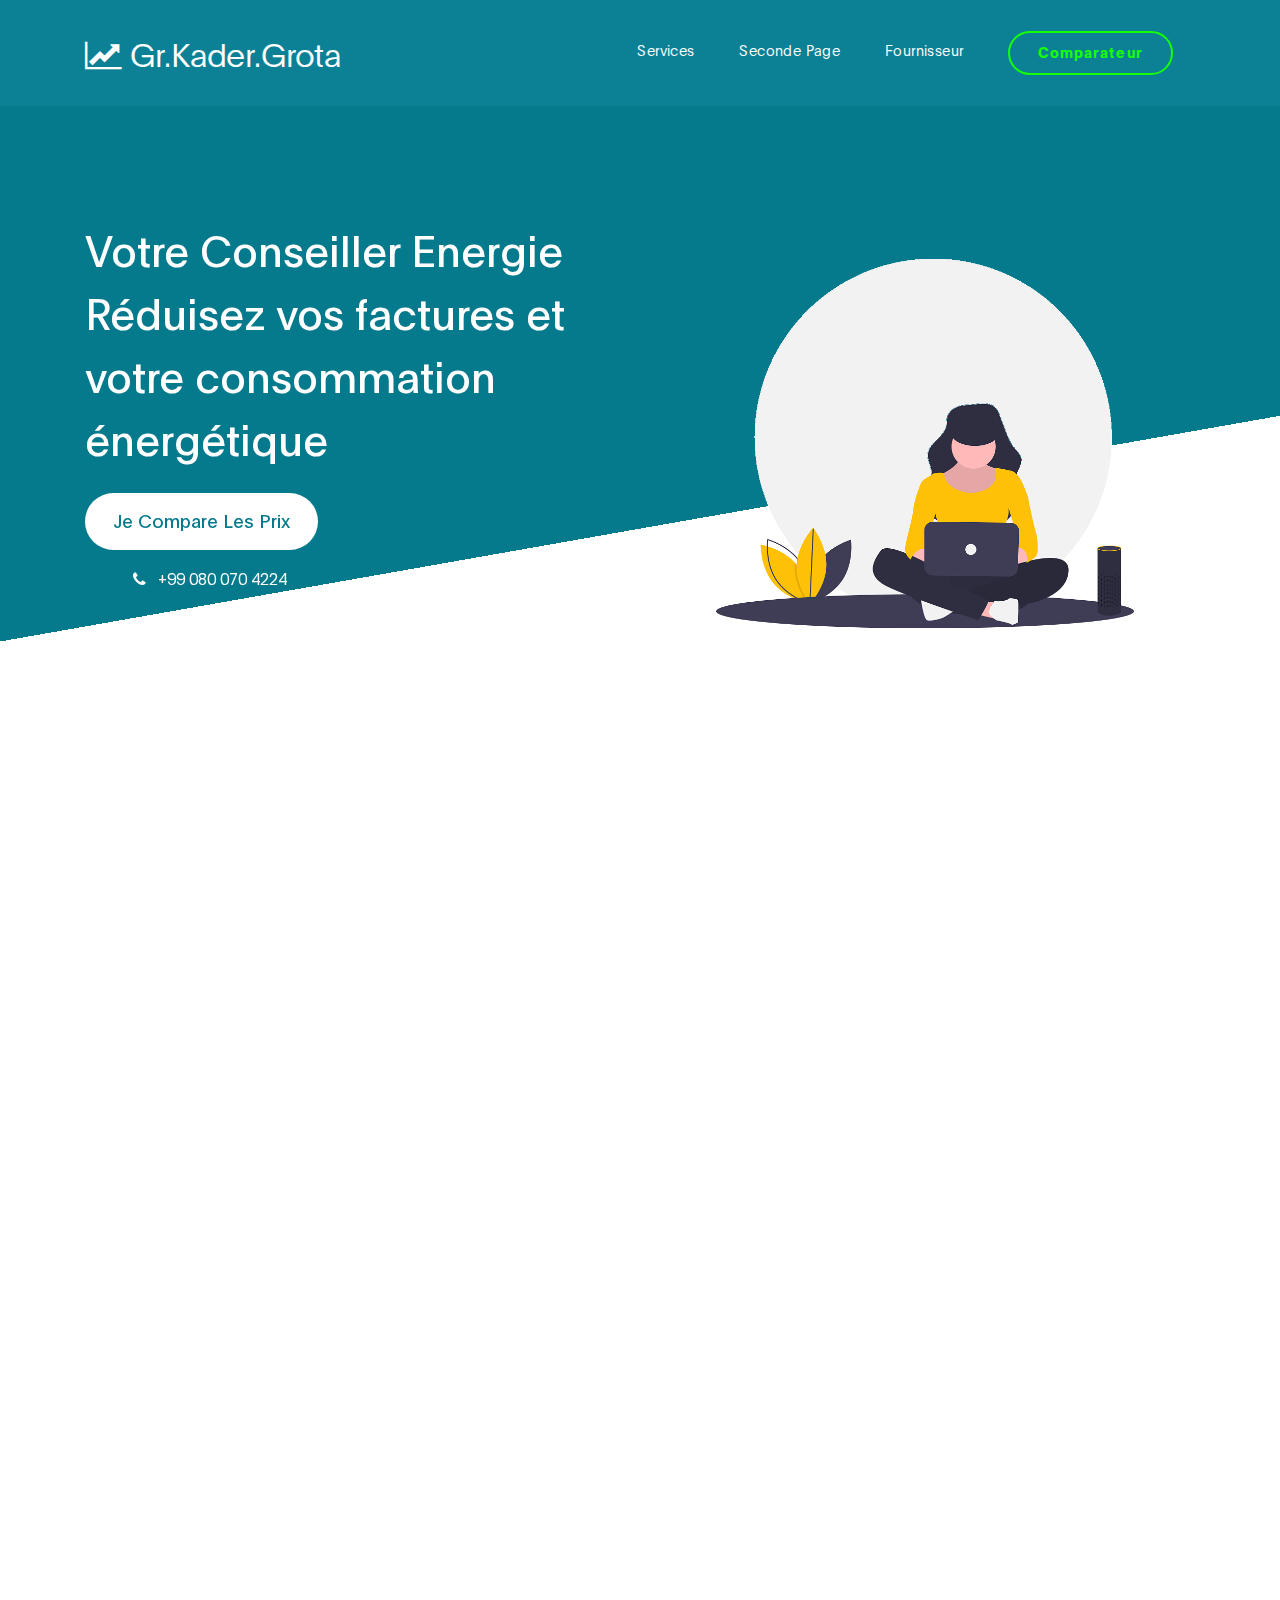
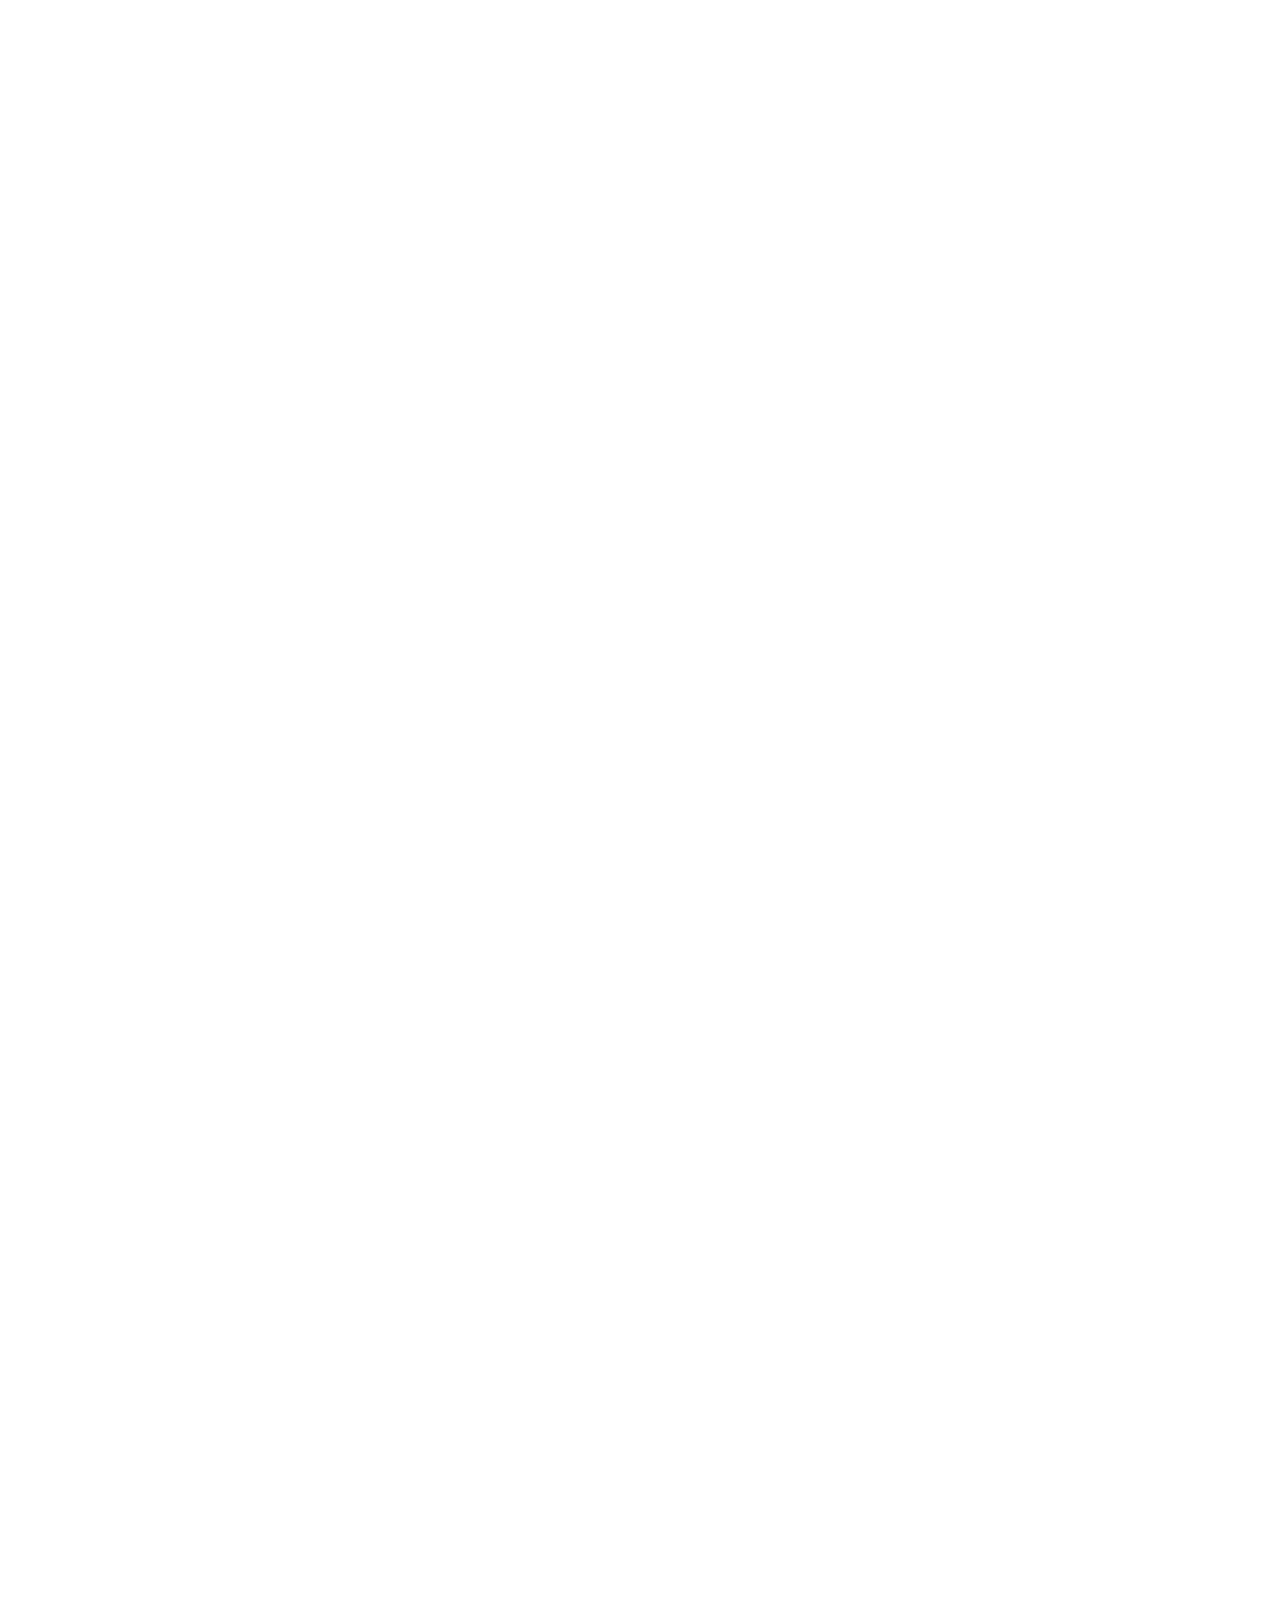
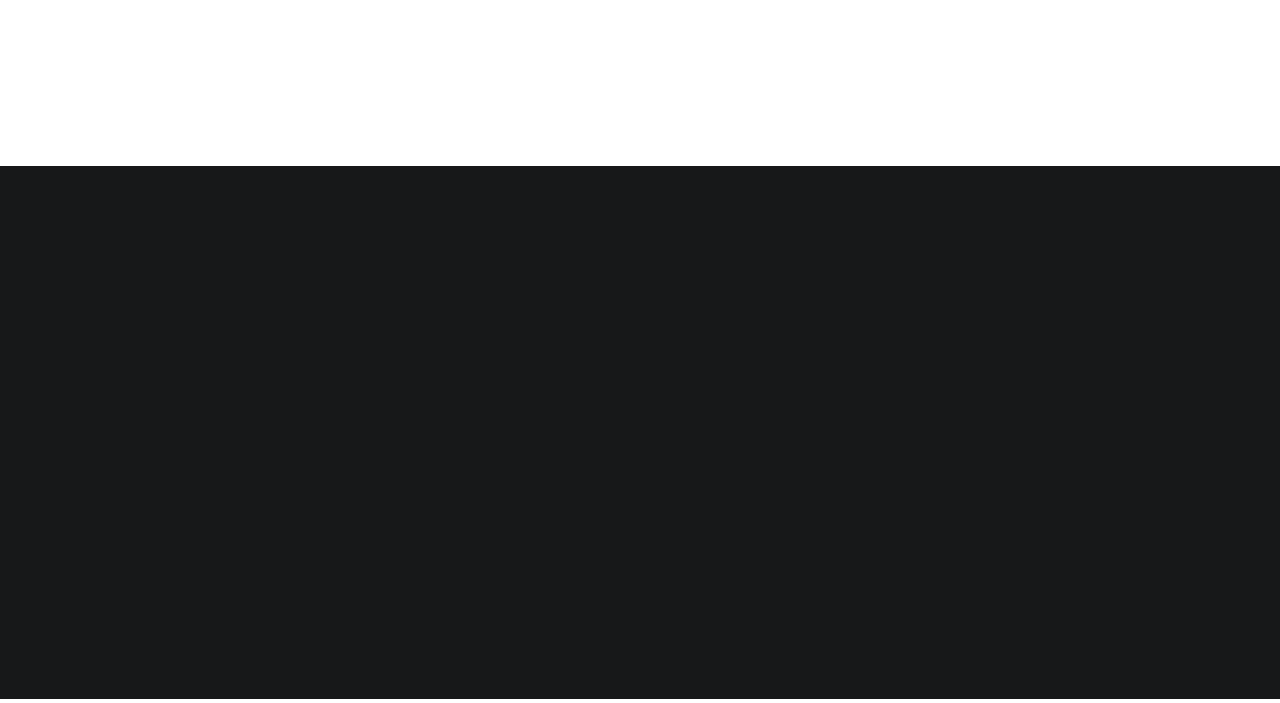
==== index.html @ 61ade0d9 "Add files via upload" ====
<!DOCTYPE html>
<html lang="en">
<head>

     <title>Digital Trend HTML Template</title>
<!--

DIGITAL TREND

https://templatemo.com/tm-538-digital-trend

-->
     <meta charset="UTF-8">
     <meta http-equiv="X-UA-Compatible" content="IE=Edge">
     <meta name="description" content="">
     <meta name="keywords" content="">
     <meta name="author" content="">
     <meta name="viewport" content="width=device-width, initial-scale=1, maximum-scale=1">

     <link rel="stylesheet" href="css/bootstrap.min.css">
     <link rel="stylesheet" href="css/font-awesome.min.css">
     <link rel="stylesheet" href="css/aos.css">
     <link rel="stylesheet" href="css/owl.carousel.min.css">
     <link rel="stylesheet" href="css/owl.theme.default.min.css">

     <!-- MAIN CSS -->
     <link rel="stylesheet" href="css/templatemo-digital-trend.css">

</head>
<body>

     <!-- MENU BAR -->
    <nav class="navbar navbar-expand-lg">
        <div class="container">
            <a class="navbar-brand" href="index.html">
              <i class="fa fa-line-chart"></i>
              Gr.Kader.Grota 
            </a>

            <button class="navbar-toggler" type="button" data-toggle="collapse" data-target="#navbarNav" aria-controls="navbarNav" aria-expanded="false"
                aria-label="Toggle navigation">
                <span class="navbar-toggler-icon"></span>
            </button>

            <div class="collapse navbar-collapse" id="navbarNav">
                <ul class="navbar-nav ml-auto">
                    <li class="nav-item">
                        <a href="#about" class="nav-link smoothScroll">Services</a>
                    </li>
                    <li class="nav-item">
                        <a href="#project" class="nav-link smoothScroll">Seconde Page</a>
                    </li>
                    <li class="nav-item">
                        <a href="blog.html" class="nav-link">Fournisseur</a>
                    </li>
                    <li class="nav-item">
                        <a href="contact.html" class="nav-link contact">Comparateur</a>
                    </li>
                </ul>
            </div>
        </div>
    </nav>


     <!-- HERO -->
     <section class="hero hero-bg d-flex justify-content-center align-items-center">
               <div class="container">
                    <div class="row">

                        <div class="col-lg-6 col-md-10 col-12 d-flex flex-column justify-content-center align-items-center">
                              <div class="hero-text">

                                   <h1 class="text-white" data-aos="fade-up">Votre Conseiller Energie Réduisez vos factures et votre consommation énergétique</h1>

                                   <a href="contact.html" class="custom-btn btn-bg btn mt-3" data-aos="fade-up" data-aos-delay="100">Je Compare Les Prix</a>

                                   <strong class="d-block py-3 pl-5 text-white" data-aos="fade-up" data-aos-delay="200"><i class="fa fa-phone mr-2"></i> +99 080 070 4224</strong>
                              </div>
                        </div>

                        <div class="col-lg-6 col-12">
                          <div class="hero-image" data-aos="fade-up" data-aos-delay="300">

                            <img src="images/working-girl.png" class="img-fluid" alt="working girl">
                          </div>
                        </div>

                    </div>
               </div>
     </section>


     <!-- ABOUT -->
     <section class="about section-padding pb-0" id="about">
          <div class="container">
               <div class="row">

                    <div class="col-lg-7 mx-auto col-md-10 col-12">
                         <div class="about-info">

                              <h2 class="mb-4" data-aos="fade-up">Un service <strong> simple et gratuit</strong> sans démarche et sans engagement</h2>

                              <p class="mb-0" data-aos="fade-up">Vous ne comprenez rien au monde de l'énergie ? Ne vous inquiétez pas, c'est normal. notre Comparateur vous guide dans cet univers nébuleux qu'est celui de l’énergie pour vous aider à faire les bons choix ! <a href="blog.html">blog</a> pages, <a href="project-detail.html">project</a> page, and <a href="contact.html">contact</a> page. 
                              <br><br>Notre <strong> Service </strong> Nous avons déjà aidé 10 millions de Français à réduire leur facture, pourquoi pas vous ?</p>
                         </div>

                         <div class="about-image" data-aos="fade-up" data-aos-delay="200">

                          <img src="images/office.png" class="img-fluid" alt="office">
                        </div>
                    </div>

               </div>
          </div>
     </section>
	 
	  <section class="about section-padding pb-0" id="about">
          <div class="container">
               <div class="row">

                    <div class="col-lg-7 mx-auto col-md-10 col-12">
                         <div class="about-info">
                           
                              <h2 class="mb-4" data-aos="fade-up">En comparant <strong> les fournisseurs</strong> d'énergie</h2>

                              <p class="mb-0" data-aos="fade-up">Vous ne comprenez rien au monde de l'énergie ? Ne vous inquiétez pas, c'est normal. notre Comparateur vous guide dans cet univers nébuleux qu'est celui de l’énergie pour vous aider à faire les bons choix ! <a href="blog.html">blog</a> pages, <a href="project-detail.html">project</a> page, and <a href="contact.html">contact</a> page. 
                              <br><br>Notre <strong> Service </strong> Nous avons déjà aidé 10 millions de Français à réduire leur facture, pourquoi pas vous ?</p>
                         </div>
                         <br>
                         <div class="about-image" data-aos="fade-up" data-aos-delay="200">

                          <img src="images/office_1.png" class="img-fluid" alt="office">
                        </div>
                    </div>

               </div>
          </div>
     </section>

	 
	 <section class="about section-padding pb-0" id="about">
          <div class="container">
               <div class="row">

                    <div class="col-lg-7 mx-auto col-md-10 col-12">
                         <div class="about-info">
                           
                              <h2 class="mb-4" data-aos="fade-up">En  passant  <strong> au solaire !</strong> d'énergie</h2>

                              <p class="mb-0" data-aos="fade-up">Estimez la rentabilité d'une installation solaire sur votre toiture. Si ça vous branche, on vient vous l'installer ! <a href="blog.html">blog</a> pages, <a href="project-detail.html">project</a> page, and <a href="contact.html">contact</a> page. 
                              <br><br>Notre <strong> Service </strong> Nous avons déjà aidé 10 millions de Français à réduire leur facture, pourquoi pas vous ?</p>
                         </div>
                         <br>
                         <div class="about-image" data-aos="fade-up" data-aos-delay="200">

                          <img src="images/office_2.png" class="img-fluid" alt="office">
                        </div>
                    </div>

               </div>
          </div>
     </section>



     


     <!-- TESTIMONIAL -->
     <section class="testimonial section-padding">
          <div class="container">
               <div class="row">

                   

               </div>
          </div>
     </section>


    <footer class="site-footer">
      <div class="container">
        <div class="row">

          <div class="col-lg-5 mx-lg-auto col-md-8 col-10">
            <h1 class="text-white" data-aos="fade-up" data-aos-delay="100">We make creative <strong>brands</strong> only.</h1>
          </div>

          <div class="col-lg-3 col-md-6 col-12" data-aos="fade-up" data-aos-delay="200">
            <h4 class="my-4">Contact Info</h4>

            <p class="mb-1">
              <i class="fa fa-phone mr-2 footer-icon"></i> 
              +99 080 070 4224
            </p>

            <p>
              <a href="#">
                <i class="fa fa-envelope mr-2 footer-icon"></i>
                hello@company.com
              </a>
            </p>
          </div>

          <div class="col-lg-3 col-md-6 col-12" data-aos="fade-up" data-aos-delay="300">
            <h4 class="my-4">Our Studio</h4>

            <p class="mb-1">
              <i class="fa fa-home mr-2 footer-icon"></i> 
              Av. Lúcio Costa - Barra da Tijuca, Rio de Janeiro - RJ, Brazil
            </p>
          </div>

          <div class="col-lg-4 mx-lg-auto text-center col-md-8 col-12" data-aos="fade-up" data-aos-delay="400">
            <p class="copyright-text">Copyright &copy; 2020 Your Company
            <br>
            <a rel="nofollow noopener" href="https://templatemo.com">Design: TemplateMo</a></p>
          </div>

          <div class="col-lg-4 mx-lg-auto col-md-6 col-12" data-aos="fade-up" data-aos-delay="500">
            
            <ul class="footer-link">
              <li><a href="#">Stories</a></li>
              <li><a href="#">Work with us</a></li>
              <li><a href="#">Privacy</a></li>
            </ul>
          </div>

          <div class="col-lg-3 mx-lg-auto col-md-6 col-12" data-aos="fade-up" data-aos-delay="600">
            <ul class="social-icon">
              <li><a href="#" class="fa fa-instagram"></a></li>
              <li><a href="#" class="fa fa-twitter"></a></li>
              <li><a href="#" class="fa fa-dribbble"></a></li>
              <li><a href="#" class="fa fa-behance"></a></li>
            </ul>
          </div>

        </div>
      </div>
    </footer>


     <!-- SCRIPTS -->
     <script src="js/jquery.min.js"></script>
     <script src="js/bootstrap.min.js"></script>
     <script src="js/aos.js"></script>
     <script src="js/owl.carousel.min.js"></script>
     <script src="js/smoothscroll.js"></script>
     <script src="js/custom.js"></script>

</body>
</html>
---- css/templatemo-digital-trend.css ----
/*

DIGITAL TREND

https://templatemo.com/tm-538-digital-trend

*/
  
  @font-face {
      font-family: 'Plain-Regular';
      src: url('../fonts/Plain-Regular.woff2') format('woff2'),
          url('../fonts/Plain-Regular.woff') format('woff');
      font-weight: normal;
      font-style: normal;
  }

  @font-face {
      font-family: 'Plain-Light';
      src: url('../fonts/Plain-Light.woff2') format('woff2'),
          url('../fonts/Plain-Light.woff') format('woff');
      font-weight: bold;
      font-style: normal;
  }

  @font-face {
      font-family: 'Plain-Bold';
      src: url('../fonts/Plain-Bold.woff2') format('woff2'),
          url('../fonts/Plain-Bold.woff') format('woff');
      font-weight: bold;
      font-style: normal;
  }

  :root {
    --primary-color:        #057a8d;
    --secondary-color:      #16ff07;
    --white-color:          #ffffff;
    --dark-color:           #171819;
    --project-bg:           #f0f8ff;
    --menu-bg:              #0c8195;

    --title-color:          #15141a;
    --gray-color:           #909090;
    --link-color:           #404040;
    --p-color:              #666262;

    --base-font-family:     'Plain-Light', sans-serif;
    --title-font-family:    'Plain-Regular', sans-serif;
    --font-bold-family:     'Plain-Bold', sans-serif;
    --font-weight-bold:     bold;

    --h1-font-size:         42px;
    --h2-font-size:         32px;
    --h3-font-size:         24px;
    --p-font-size:          18px;
    --base-font-size:       16px;
    --menu-font-size:       14px;

    --border-radius-large:  100px;
    --border-radius-small:  5px;
  }

  body {
    background: var(--white-color);
    font-family: var(--base-font-family);
  }


  /*---------------------------------------
     TYPOGRAPHY              
  -----------------------------------------*/

  h1,h2,h3,h4,h5,h6 {
    font-family: var(--title-font-family);
    line-height: inherit;
  }

  h1 {
    color: var(--title-color);
    font-size: var(--h1-font-size);
  }

  h2 {
    font-size: var(--h2-font-size);
    font-weight: 100;
  }

  h3 {
    font-size: var(--h3-font-size);
    font-weight: 100;
    margin-bottom: 0;
  }

  h4 {
    color: var(--gray-color);
    font-family: var(--base-font-family);
    font-size: var(--p-font-size);
    letter-spacing: 1px;
    text-transform: uppercase;
  }

  p {
    color: var(--p-color);
    font-size: var(--p-font-size);
    line-height: 1.5em;
  }

  b, 
  strong {
    letter-spacing: 0;
    color: var(--secondary-color);
  }


  /*  BLOCKQUOTES */
  .quote {
    position: relative;
    margin: 0;
  }

  .quote::after {
    content: "“";
    position: absolute;
    bottom: -80px;
    left: 20px;
    font-family: times;
    color: var(--gray-color);
    font-weight: var(--font-weight-bold);
    font-size: 14em;
    line-height: 0;
    opacity: 0.10;
  }

  blockquote {
    border-left: 5px solid rgba(0,0,0,0.05);
    display: block;
    margin: 42px 0;
    padding: 14px 22px;
    color: rgba(0,0,0,0.5);
  }


  /* BUTTON */
  .custom-btn {
    background: transparent;
    border: 2px solid var(--dark-color);
    border-radius: var(--border-radius-large);
    padding: 12px 26px 14px 26px;
    color: var(--dark-color);
    font-family: var(--title-font-family);
    font-size: var(--p-font-size);
    white-space: nowrap;
  }

  .custom-btn.btn-bg {
    background: var(--white-color);
    color: var(--primary-color);
    border-color: transparent;
	transition: all .3s ease;
  }
  
  .custom-btn:hover,
  .custom-btn:focus {
    background: var(--dark-color);
    color: var(--white-color);
    border-color: transparent;
  }


  /*---------------------------------------
     GENERAL               
  -----------------------------------------*/

  * {
    -webkit-box-sizing: border-box;
    -moz-box-sizing: border-box;
    box-sizing: border-box;
  }

  *::before,
  *::after {
    -webkit-box-sizing: border-box;
    -moz-box-sizing: border-box;
    box-sizing: border-box;
  }

  a {
    color: var(--link-color);
    font-weight: normal;
    text-decoration: none;
  }

  a:hover, 
  a:active, 
  a:focus {
    color: var(--secondary-color);
    outline: none;
    text-decoration: none;
  }

  ::selection {
    background: var(--secondary-color);
    color: var(--white-color);
  }

  .section-padding {
    padding: 8em 0;
  }
  .section-padding-half {
    padding: 4em 0;
  }

  .google-map iframe {
    display: block;
    width: 100%;
  }



  /*---------------------------------------
    MENU             
  -----------------------------------------*/

  .navbar {
    background: var(--menu-bg);
    z-index: 2;
    top: 0;
    right: 0;
    left: 0;
    padding: 1.5em;
  }

  .navbar-brand {
    color: var(--white-color);
    font-size: var(--h2-font-size);
  }

  .nav-link {
    color: var(--white-color);
    font-size: var(--menu-font-size);
    letter-spacing: 0.4px;
    margin: 0 1.6em;
    padding: 0.6em;
  }

  .nav-link.active,
  .nav-link:hover {
    color: var(--secondary-color);
  }

  .navbar-expand-lg .navbar-nav .nav-link {
    padding-right: 0;
    padding-left: 0;
  }

  .navbar-expand-lg .navbar-nav .nav-link.contact {
    border: 2px solid var(--secondary-color);
    border-radius: var(--border-radius-large);
    color: var(--secondary-color);
    font-family: var(--font-bold-family);
    padding: 0.6em 2em 0.8em 2em;
  }

  .navbar-expand-lg .navbar-nav .nav-link.contact:hover,
  .navbar-expand-lg .navbar-nav .nav-link.contact.active {
    background: var(--secondary-color);
    color: var(--white-color);
  }

  .navbar-nav .navbar-toggler-icon {
    background: none;
  }

  .navbar-toggler {
    border: 0;
    padding: 0;
    cursor: pointer;
    margin: 0 10px 0 0;
    width: 30px;
    height: 35px;
    outline: none;
  }

  .navbar-toggler:focus {
    outline: none;
  }

  .navbar-toggler[aria-expanded="true"] .navbar-toggler-icon {
    background: transparent;
  }

  .navbar-toggler[aria-expanded="true"] .navbar-toggler-icon::before,
  .navbar-toggler[aria-expanded="true"] .navbar-toggler-icon::after {
    transition: top 300ms 50ms ease, -webkit-transform 300ms 350ms ease;
    transition: top 300ms 50ms ease, transform 300ms 350ms ease;
    transition: top 300ms 50ms ease, transform 300ms 350ms ease, -webkit-transform 300ms 350ms ease;
    top: 0;
  }

  .navbar-toggler[aria-expanded="true"] .navbar-toggler-icon::before {
    transform: rotate(45deg);
  }

  .navbar-toggler[aria-expanded="true"] .navbar-toggler-icon::after {
    transform: rotate(-45deg);
  }

  .navbar-toggler .navbar-toggler-icon {
    background: var(--white-color);
    transition: background 10ms 300ms ease;
    display: block;
    width: 30px;
    height: 2px;
    position: relative;
  }

  .navbar-toggler .navbar-toggler-icon::before,
  .navbar-toggler .navbar-toggler-icon::after {
    transition: top 300ms 350ms ease, -webkit-transform 300ms 50ms ease;
    transition: top 300ms 350ms ease, transform 300ms 50ms ease;
    transition: top 300ms 350ms ease, transform 300ms 50ms ease, -webkit-transform 300ms 50ms ease;
    position: absolute;
    right: 0;
    left: 0;
    background: var(--white-color);
    width: 30px;
    height: 2px;
    content: '';
  }

  .navbar-toggler .navbar-toggler-icon::before {
    top: -8px;
  }

  .navbar-toggler .navbar-toggler-icon::after {
    top: 8px;
  }



  /*---------------------------------------
     HERO              
  -----------------------------------------*/

  .hero {
    position: relative;
    padding: 5em 0;
    overflow: hidden;
  }

  .hero-bg {
    background: linear-gradient(170deg, var(--primary-color) 64%, var(--white-color) 30%);
  }

  .hero-image {
    position: relative;
    top: 2em;
  }



  /*---------------------------------------
     PROJECT              
  -----------------------------------------*/

  .project {
    background: var(--project-bg);
  }

  .project-wrapper {
    position: relative;
  }

  .project-wrapper img {
    border-radius: var(--border-radius-small);
  }

  .project-info {
    background: var(--white-color);
    border-radius: var(--border-radius-small);
    position: absolute;
    bottom: 32px;
    right: 32px;
    left: 32px;
    width: 90%;
    padding: 32px;
  }

  .project-info small {
    font-family: Plain-Bold;
    color: var(--gray-color);
    position: relative;
    top: 2px;
  }

  .project-info a {
    color: var(--primary-color);
  }

  .project-info .project-icon {
    background: var(--primary-color);
  }

  .project-icon {
    position: absolute;
    right: 30px;
    top: 40px;
    background: var(--dark-color);
    border-radius: var(--border-radius-large);
    color: var(--white-color);
    font-size: var(--h2-font-size);
    width: 40px;
    height: 40px;
    line-height: 40px;
    text-align: center;
    padding-left: 5px;
  }

  .owl-theme .owl-dots .owl-dot {
    outline: none;
  }

  .owl-theme .owl-dots .owl-dot span {
    background: var(--gray-color);
    width: 50px;
    height: 3px;
    margin:  35px 5px;
  }

  .owl-theme .owl-dots .owl-dot.active span, 
  .owl-theme .owl-dots .owl-dot:hover span {
    background: var(--secondary-color);
  }

  .list-detail {
    margin-left: 1em;
    padding-left: 1em;
    position: relative;
  }

  .list-detail li {
    display: block;
    list-style: none;
    margin: 0.6em 0 0 0.8em;
  }

  .list-detail li::before {
    content: "";
    width: 0;
    height: 0;
    border-width: 0 16px 16px 0;
    border-color: transparent var(--secondary-color) transparent transparent;
    border-style: solid;
    position: absolute;
    left: 0;
  }

  .list-detail span {
    position: relative;
    bottom: 5px;
  }

  .client-info img {
    width: 100px;
    margin-right: 1em;
  }



  /*---------------------------------------
      ABOUT            
  -----------------------------------------*/

  .about {
    position: relative;
    overflow: hidden;
  }

  .about-image img {
    display: block;
    margin: 0 auto;
  }



  /*---------------------------------------
      BLOG            
  -----------------------------------------*/

  .blog-header {
    border-radius: var(--border-radius-small);
    position: relative;
    overflow: hidden;
  }

  .blog-header img {
    border-radius: var(--border-radius-small);
    display: block;
  }

  .blog-header-info {
    background: linear-gradient(transparent,rgba(0,0,0,0.95));
    position: absolute;
    right: 0;
    left: 0;
    bottom: 0;
    padding: 2em;
  }

  .blog-header-info h3 {
    max-width: 80%;
  }

  .blog-header-info a {
    color: var(--white-color);
  }

  .blog-header-info a:hover {
    color: var(--secondary-color);
  }

  .blog-sidebar img {
    border-radius: var(--border-radius-small);
    width: 159px;
    margin-right: 22px;
  }

  .blog-sidebar h3 {
    font-size: 18px;
  }



  /*---------------------------------------
     CONTACT              
  -----------------------------------------*/

  .newsletter-form .form-control,
  .contact-form .form-control {
    box-shadow: none;
    background: var(--project-bg);
    border: 0;
    padding: 1.7em 1.3em;
    margin: 14px 0;
  }

  .newsletter-form button,
  .contact-form #submit-button {
    background: var(--primary-color);
    border-radius: var(--border-radius-large);
    color: var(--white-color);
    cursor: pointer;
    font-size: var(--p-font-size);
    line-height: 0px;
    padding: 1.5em 1.3em;
  }

  .newsletter-form button {
    background: var(--secondary-color);
  }



  /*---------------------------------------
     FOOTER              
  -----------------------------------------*/

  .site-footer {
    background: var(--dark-color);
    padding: 7em 0 6em 0;
  }

  .site-footer a {
    color: var(--p-color);
  }

  .site-footer a:hover,
  .footer-icon {
    color: var(--secondary-color);
  }

  .footer-link li {
    display: inline-block;
    list-style: none;
    margin: 0 10px;
  }

  .copyright-text,
  .footer-link,
  .site-footer .social-icon {
    margin-top: 6em;
  }

  .copyright-text {
    margin-top: 5.3em;
  }



  /*---------------------------------------
     SOCIAL ICON              
  -----------------------------------------*/

  .social-icon {
    position: relative;
    padding: 0;
    margin: 4em 0 0 0;
  }

  .social-icon li {
    display: inline-block;
    list-style: none;
  }

  .social-icon li a {
    text-decoration: none;
    display: inline-block;
    font-size: var(--base-font-size);
    margin: 10px;
    text-align: center;
  }



  /*---------------------------------------
     RESPONSIVE STYLES              
  -----------------------------------------*/

  @media screen and (min-width: 1200px) {

    .about-info h2 {
      max-width: 70%;
    }
  }

  @media screen and (min-width: 991px) {

    .project h2 {
      max-width: 32%;
      margin: 0 auto;
    }
  }

  @media screen and (max-width: 991px) {

    .hero {
      padding-top: 14em;
    }

    .hero-text {
      bottom: 2em;
    }

    .navbar {
      padding: 1em;
    }

    .navbar-collapse {
      text-align: center;
      padding: 2.5em 0;
    }

    .nav-link {
      display: inline-block;
    }

    .navbar-expand-lg .navbar-nav .nav-link.contact {
      margin: 1em 0;
    }

    .copyright-text, 
    .footer-link, 
    .site-footer .social-icon {
      margin-top: 3em;
      padding: 0;
      text-align: left;
    }
  }

  @media screen and (max-width: 767px) {

    h1 {
      font-size: 36px;
    }

    h2 {
      font-size: 28px;
    }

    h3 {
      font-size: 22px;
    }

    .project-info {
      right: 0;
      left: 0;
      margin: 0 auto;
    }

    .footer-link, 
    .site-footer .social-icon {
      margin-top: 1em;
    }

    .copyright-text {
      margin: 2.5em 0 1em 0;
    }

    .footer-link li {
      margin-left: 0;
    }
  }
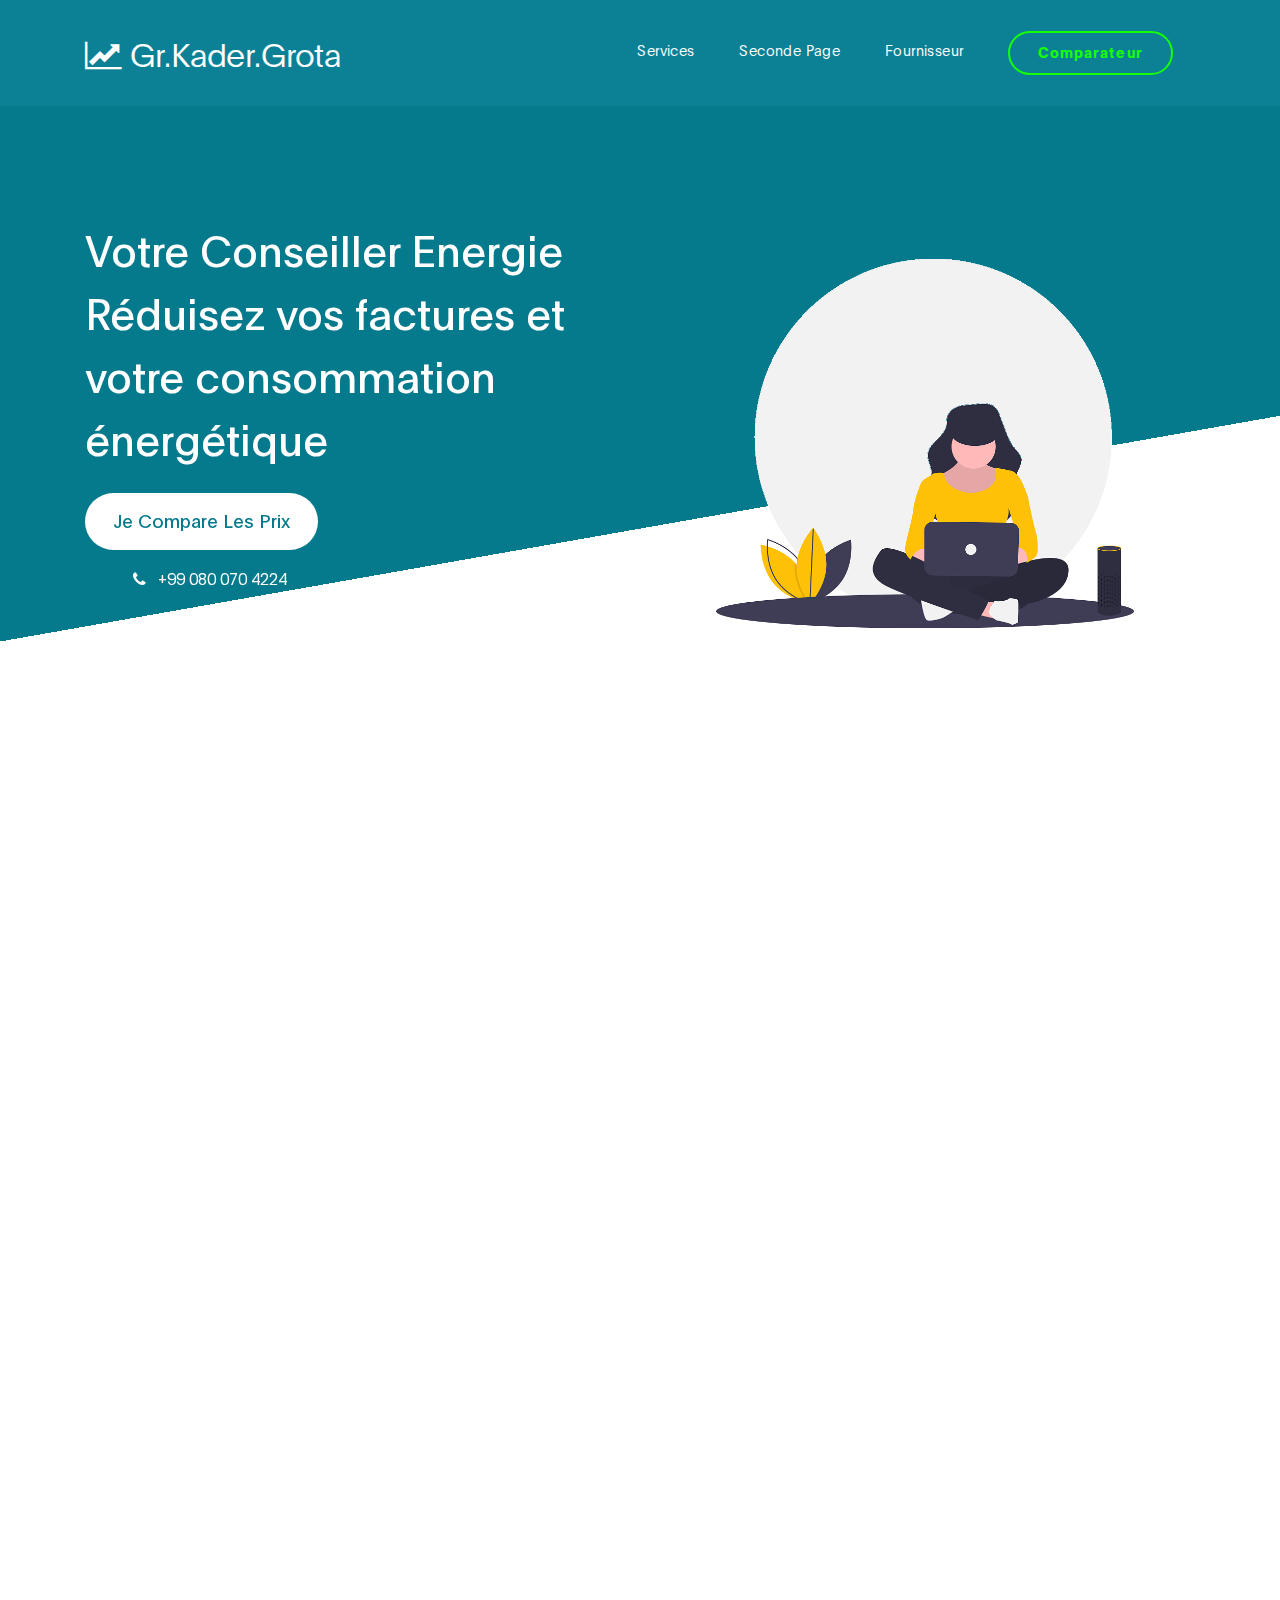
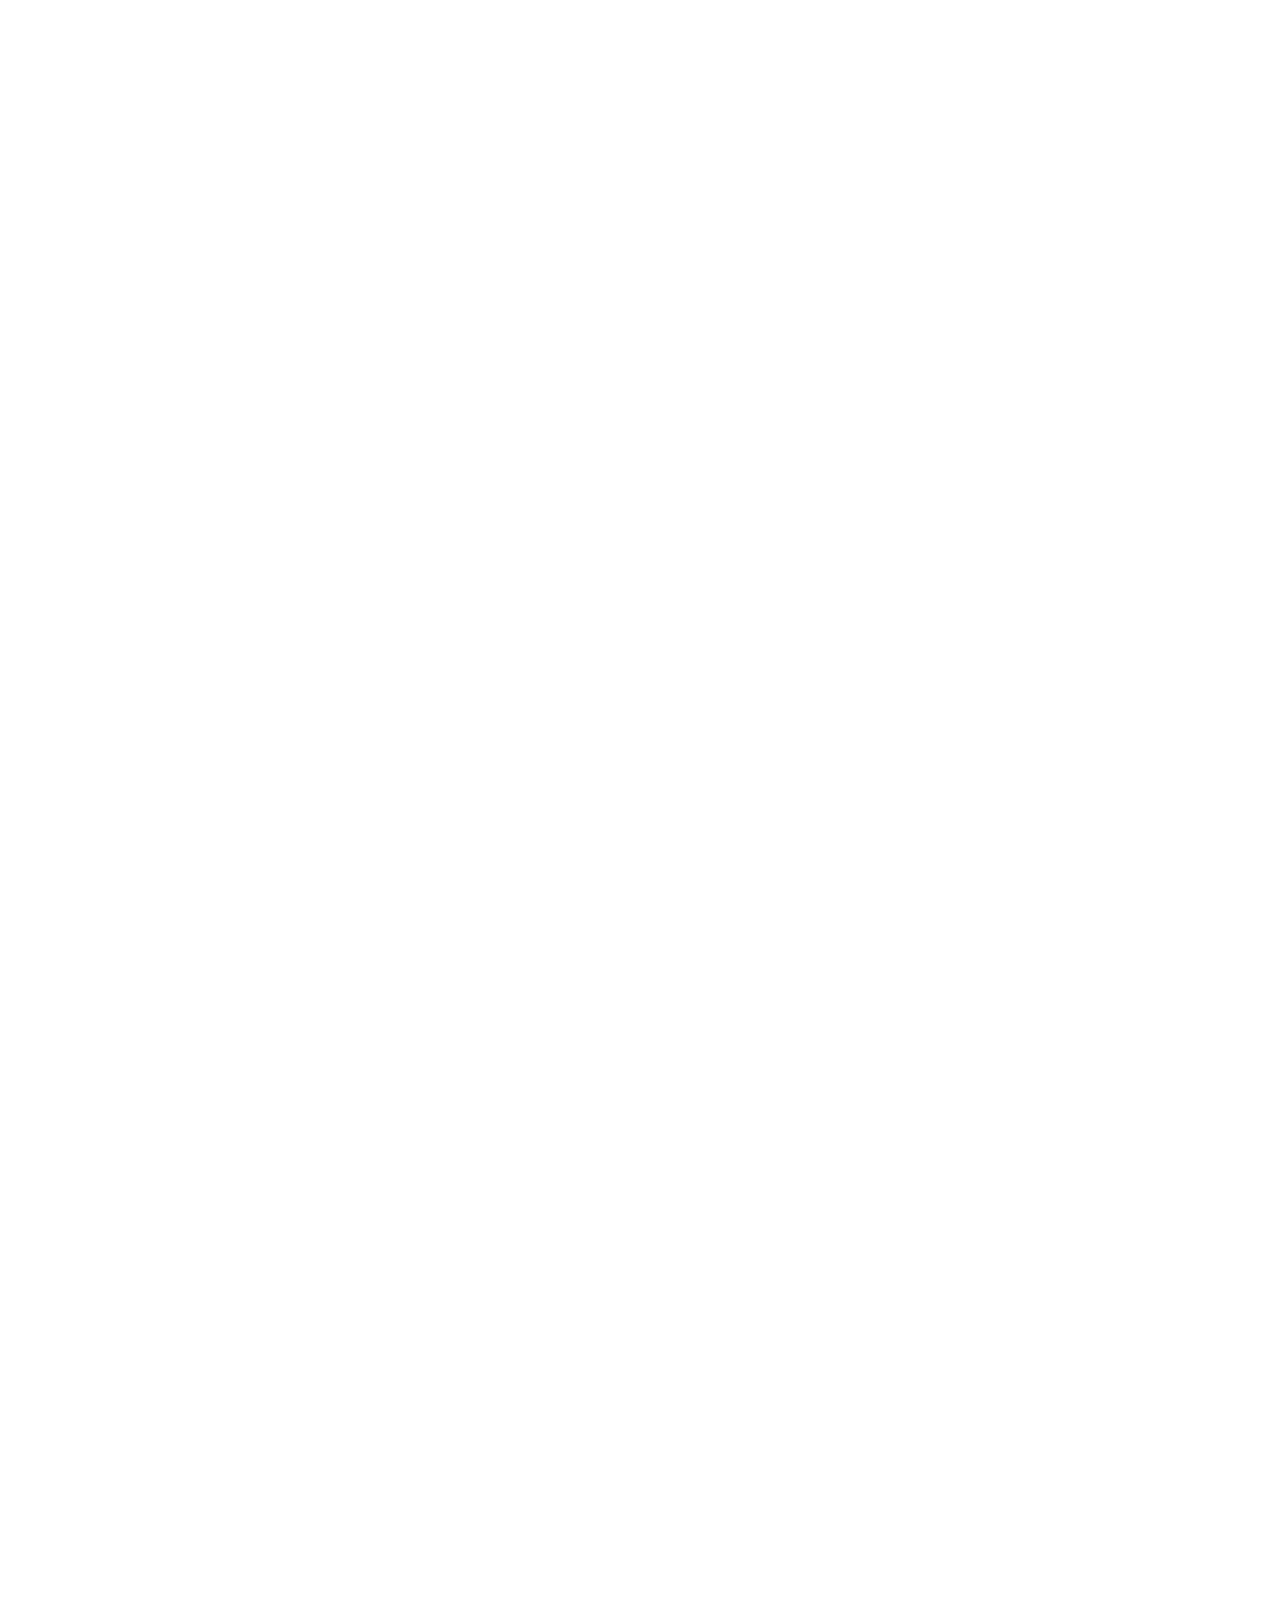
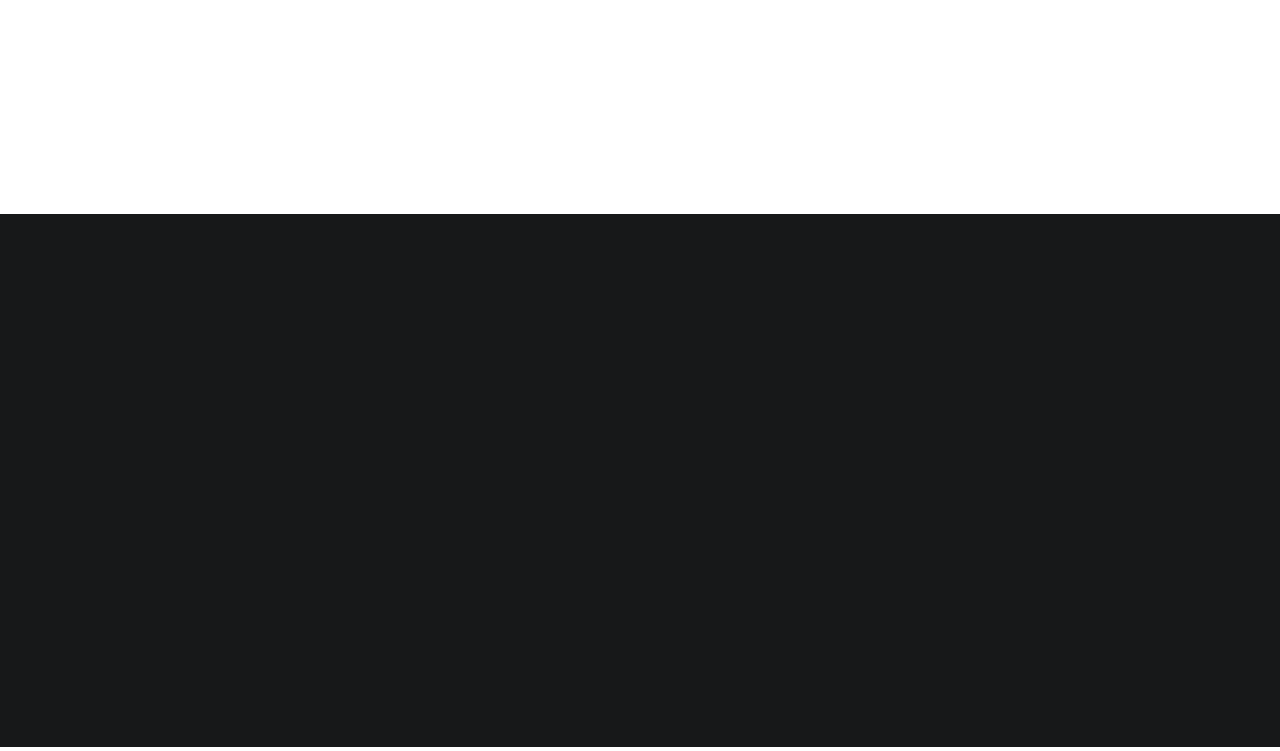
==== commit 01c0e07a: "Update index.html" ====
--- a/index.html
+++ b/index.html
@@ -145,7 +145,7 @@
                     <div class="col-lg-7 mx-auto col-md-10 col-12">
                          <div class="about-info">
                            
-                              <h2 class="mb-4" data-aos="fade-up">En  passant  <strong> au solaire !</strong> d'énergie</h2>
+                              <h2 class="mb-4" data-aos="fade-up">Courtier en électricité et gaz naturel pour <strong> les entreprises </strong> et <strong>professionnels </strong></h2>
 
                               <p class="mb-0" data-aos="fade-up">Estimez la rentabilité d'une installation solaire sur votre toiture. Si ça vous branche, on vient vous l'installer ! <a href="blog.html">blog</a> pages, <a href="project-detail.html">project</a> page, and <a href="contact.html">contact</a> page. 
                               <br><br>Notre <strong> Service </strong> Nous avons déjà aidé 10 millions de Français à réduire leur facture, pourquoi pas vous ?</p>
@@ -249,4 +249,4 @@
      <script src="js/custom.js"></script>
 
 </body>
-</html>+</html>
